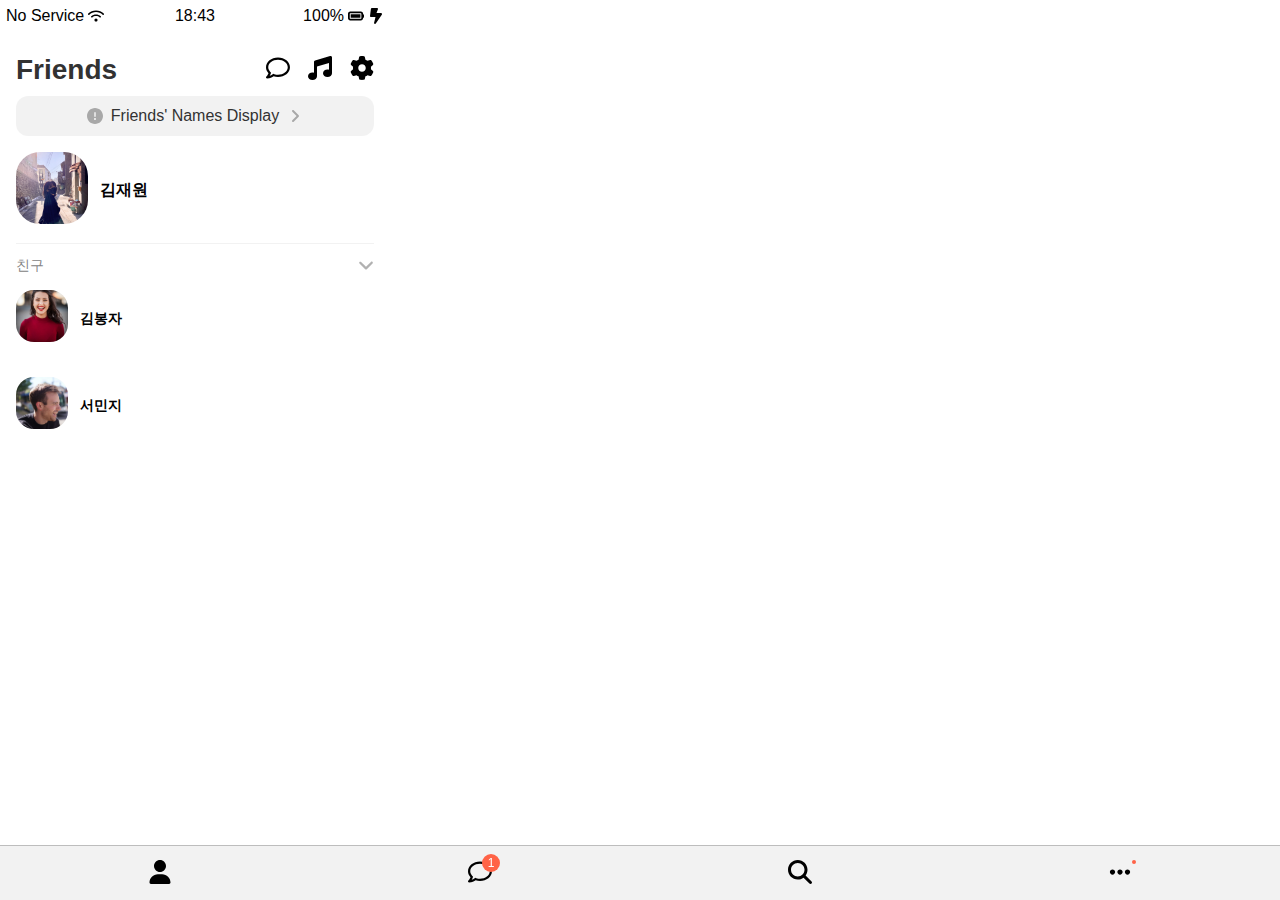
==== friends.html @ b4fa44bd "Friends Screen, Component(nav, status-bar), reset.css, variable.css, Icon(svg) 생성" ====
<!DOCTYPE html>
<html lang="ko">
<head>
  <meta charset="UTF-8">
  <meta http-equiv="X-UA-Compatible" content="IE=edge">
  <meta name="viewport" content="width=device-width, initial-scale=1.0">
  <title>My friends</title>
  <link rel="stylesheet" href="./css/style.css">
</head>
<body>
  <div class="status-bar">
    <div class="status-bar__column">
      <span>No Service</span>
      <img src="./css/icons/wifi.svg" alt="">
    </div>
    <div class="status-bar__column">
      <span>18:43</span>
    </div>
    <div class="status-bar__column">
      <span>100%</span>
      <img src="./css/icons/battery.svg" alt="">
      <img src="./css/icons/bolt.svg" alt="">
    </div>
  </div>

  <header class="friends__header">
    <h1>Friends</h1>
    <div>
      <img src="./css/icons/chat-off.svg" alt="">
      <img src="./css/icons/music.svg" alt="">
      <img src="./css/icons/setting.svg" alt="">
    </div>
  </header>

  <main class="friends__main">
    <div class="friends__banner">
        <img src="./css/icons/notice.svg" alt="">
      <p>Friends' Names Display</p>
      <img src="./css/icons/arrow-right.svg" alt="">
    </div>

    <section class="friends__list">
      <article>
        <div class="friends__profile user">
          <img src="./css/img/user_profile.jpg" alt="">
        </div>
        <h2>김재원</h2>
      </article>

      <header>
        <span>친구</span>
        <img src="./css/icons/arrow-down.svg" alt="">
      </header>
      
      <article>
        <div class="friends__profile">
          <img src="./css/img/profile_1.jpg" alt="">
        </div>
        <h2>김봉자</h2>
      </article>
      <article>
        <div class="friends__profile">
          <img src="./css/img/profile_2.jpg" alt="">
        </div>
        <h2>서민지</h2>
      </article>
    </section>
  </main>

  <!-- 구글 검색엔진도 navigation 안의 ul>li>a를 가져오도록 설정됨 -->
  <nav class="nav">
    <ul>
      <li class="nav__btn" aria-label="Friend">
        <a href="./friends.html">
          <img src="./css/icons/user-on.svg" alt="">
        </a>
      </li>
      <li class="nav__btn" aria-label="Chat">
        <a href="#">
          <span class="nav__notification">1</span>
          <img src="./css/icons/chat-off.svg" alt="">
        </a>
      </li>
      <li class="nav__btn" aria-label="Search">
        <a href="#">
          <img src="./css/icons/search-off.svg" alt="">
        </a>
      </li>
      <li class="nav__btn" aria-label="More">
        <a href="#">
          <span class="nav__update"></span>
          <img src="./css/icons/more.svg" alt="">
        </a>
      </li>
    </ul>
  </nav>
</body>
</html>
---- css/style.css ----
@import url(./reset.css);
@import url(./variables.css);

/* Components */
@import url(./components/status-bar.css);
@import url(./components/nav-bar.css);

/* Screens */
@import url(./screens/login.css);
@import url(./screens/friends.css);

/* Fonts */
@import url('https://fonts.googleapis.com/css2?family=Noto+Sans+KR:wght@100;300;400;500;700;900&display=swap');
@import url('https://fonts.googleapis.com/css2?family=Nanum+Gothic+Coding:wght@400;700&display=swap');


body {
  background-color: var(--color-bg);
  width: 390px;
  height: 844px;
  font-family: 'DM Sans', sans-serif;
}

.sr-only {
  position: absolute;
  width: 1px;
  height: 1px;
  padding: 0;
  margin: -1px;
  overflow: hidden;
  clip: rect(0, 0, 0, 0);
  white-space: nowrap;
  border-width: 0;
}
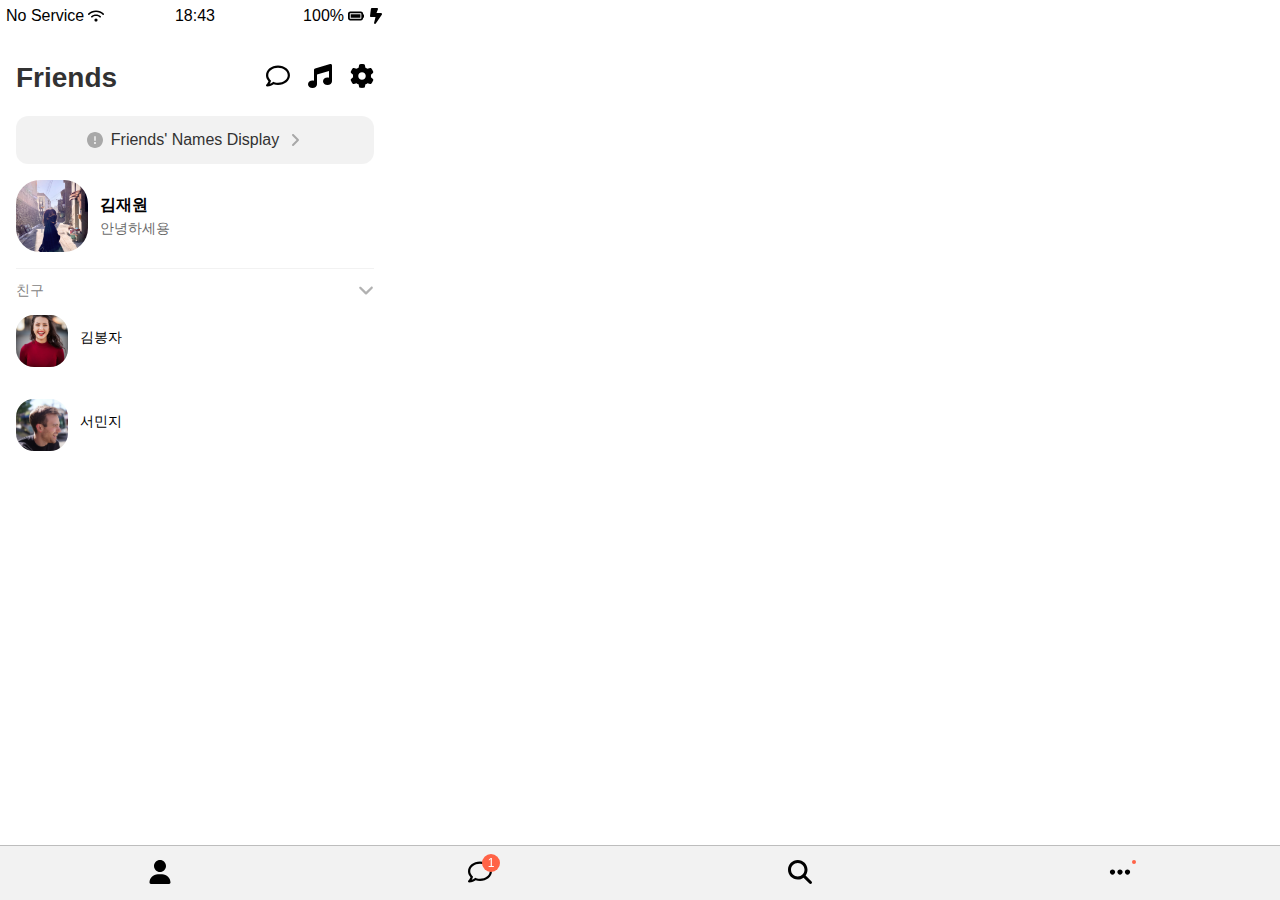
==== commit 2e83a620: "user-component 생성" ====
--- a/friends.html
+++ b/friends.html
@@ -23,7 +23,7 @@
     </div>
   </div>
 
-  <header class="friends__header">
+  <header class="screen-header">
     <h1>Friends</h1>
     <div>
       <img src="./css/icons/chat-off.svg" alt="">
@@ -33,18 +33,22 @@
   </header>
 
   <main class="friends__main">
-    <div class="friends__banner">
-        <img src="./css/icons/notice.svg" alt="">
+    <a class="friends__banner" href="#">
+      <img src="./css/icons/notice.svg" alt="">
       <p>Friends' Names Display</p>
       <img src="./css/icons/arrow-right.svg" alt="">
-    </div>
+    </a>
 
     <section class="friends__list">
-      <article>
-        <div class="friends__profile user">
+      <article class="user-component user">
+        <div class="user-component__column user">
           <img src="./css/img/user_profile.jpg" alt="">
+          <div class="user-component__text user">
+            <h2>김재원</h2>
+            <p>안녕하세용</p>
+          </div>
         </div>
-        <h2>김재원</h2>
+        <div class="user-component__column"></div>
       </article>
 
       <header>
@@ -52,17 +56,25 @@
         <img src="./css/icons/arrow-down.svg" alt="">
       </header>
       
-      <article>
-        <div class="friends__profile">
+      <article class="user-component">
+        <div class="user-component__column">
           <img src="./css/img/profile_1.jpg" alt="">
+          <div class="user-component__text">
+            <h2>김봉자</h2>
+            <p></p>
+          </div>
         </div>
-        <h2>김봉자</h2>
+        <div class="user-component__column"></div>
       </article>
-      <article>
-        <div class="friends__profile">
+      <article class="user-component">
+        <div class="user-component__column">
           <img src="./css/img/profile_2.jpg" alt="">
+          <div class="user-component__text">
+            <h2>서민지</h2>
+            <p></p>
+          </div>
         </div>
-        <h2>서민지</h2>
+        <div class="user-component__column"></div>
       </article>
     </section>
   </main>
--- a/css/style.css
+++ b/css/style.css
@@ -4,6 +4,8 @@
 /* Components */
 @import url(./components/status-bar.css);
 @import url(./components/nav-bar.css);
+@import url(./components/screen-header.css);
+@import url(./components/user-component.css);
 
 /* Screens */
 @import url(./screens/login.css);
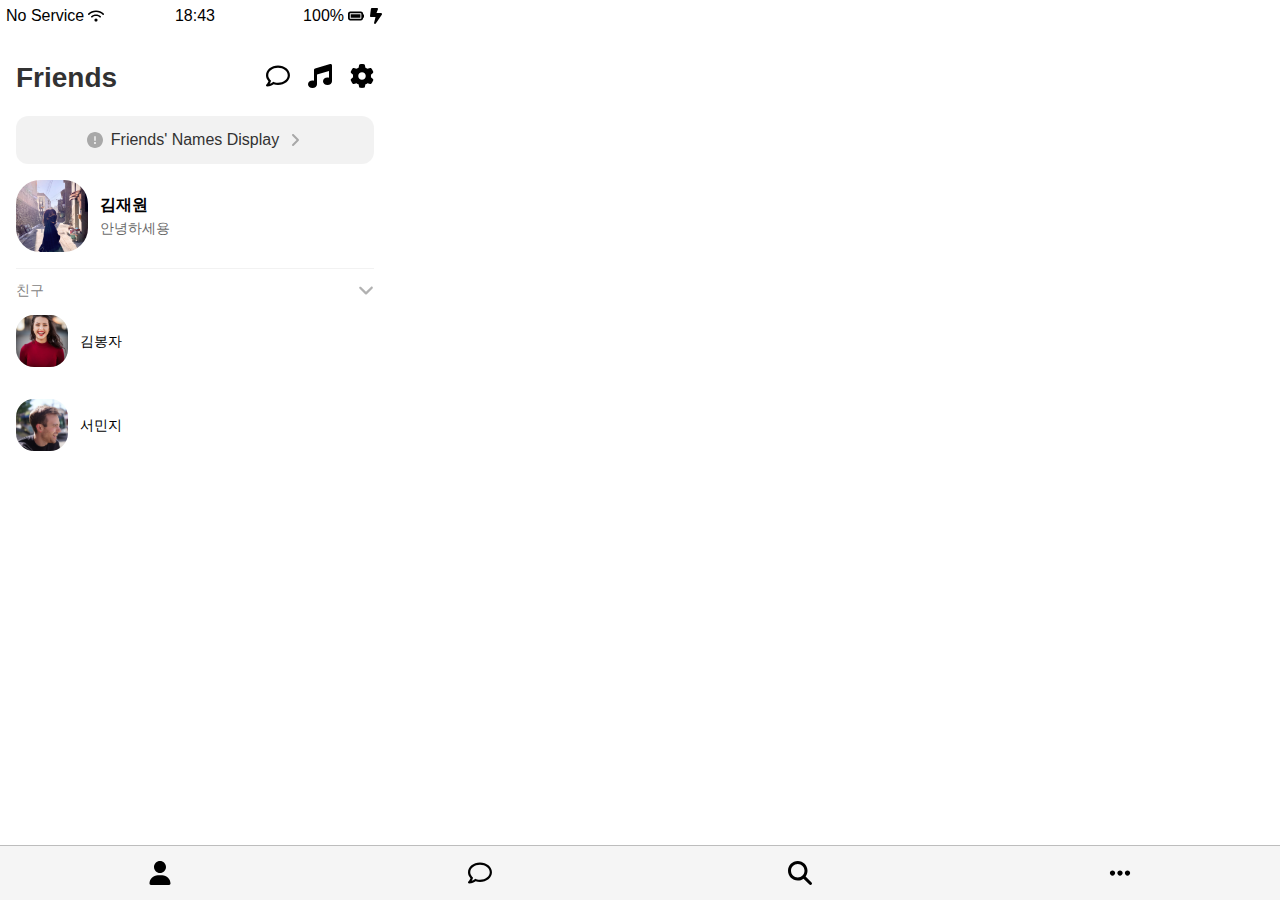
==== commit bca33473: "Chat, Find Screen 생성" ====
--- a/friends.html
+++ b/friends.html
@@ -32,7 +32,7 @@
     </div>
   </header>
 
-  <main class="friends__main">
+  <main class="main__grid">
     <a class="friends__banner" href="#">
       <img src="./css/icons/notice.svg" alt="">
       <p>Friends' Names Display</p>
@@ -61,7 +61,7 @@
           <img src="./css/img/profile_1.jpg" alt="">
           <div class="user-component__text">
             <h2>김봉자</h2>
-            <p></p>
+            <!-- <p></p> -->
           </div>
         </div>
         <div class="user-component__column"></div>
@@ -71,7 +71,7 @@
           <img src="./css/img/profile_2.jpg" alt="">
           <div class="user-component__text">
             <h2>서민지</h2>
-            <p></p>
+            <!-- <p></p> -->
           </div>
         </div>
         <div class="user-component__column"></div>
@@ -87,19 +87,19 @@
           <img src="./css/icons/user-on.svg" alt="">
         </a>
       </li>
-      <li class="nav__btn" aria-label="Chat">
-        <a href="#">
-          <span class="nav__notification">1</span>
+      <li class="nav__btn badge" aria-label="Chat">
+        <a href="./chats.html">
+          <!-- <span class="nav__notification">1</span> -->
           <img src="./css/icons/chat-off.svg" alt="">
         </a>
       </li>
       <li class="nav__btn" aria-label="Search">
-        <a href="#">
+        <a href="./find.html">
           <img src="./css/icons/search-off.svg" alt="">
         </a>
       </li>
       <li class="nav__btn" aria-label="More">
-        <a href="#">
+        <a href="./more.html">
           <span class="nav__update"></span>
           <img src="./css/icons/more.svg" alt="">
         </a>
--- a/css/style.css
+++ b/css/style.css
@@ -10,6 +10,8 @@
 /* Screens */
 @import url(./screens/login.css);
 @import url(./screens/friends.css);
+@import url(./screens/chats.css);
+@import url(./screens/find.css);
 
 /* Fonts */
 @import url('https://fonts.googleapis.com/css2?family=Noto+Sans+KR:wght@100;300;400;500;700;900&display=swap');
@@ -33,4 +35,7 @@
   clip: rect(0, 0, 0, 0);
   white-space: nowrap;
   border-width: 0;
+}
+.main__grid {
+  margin: 12px var(--space-x) 12px var(--space-x);
 }